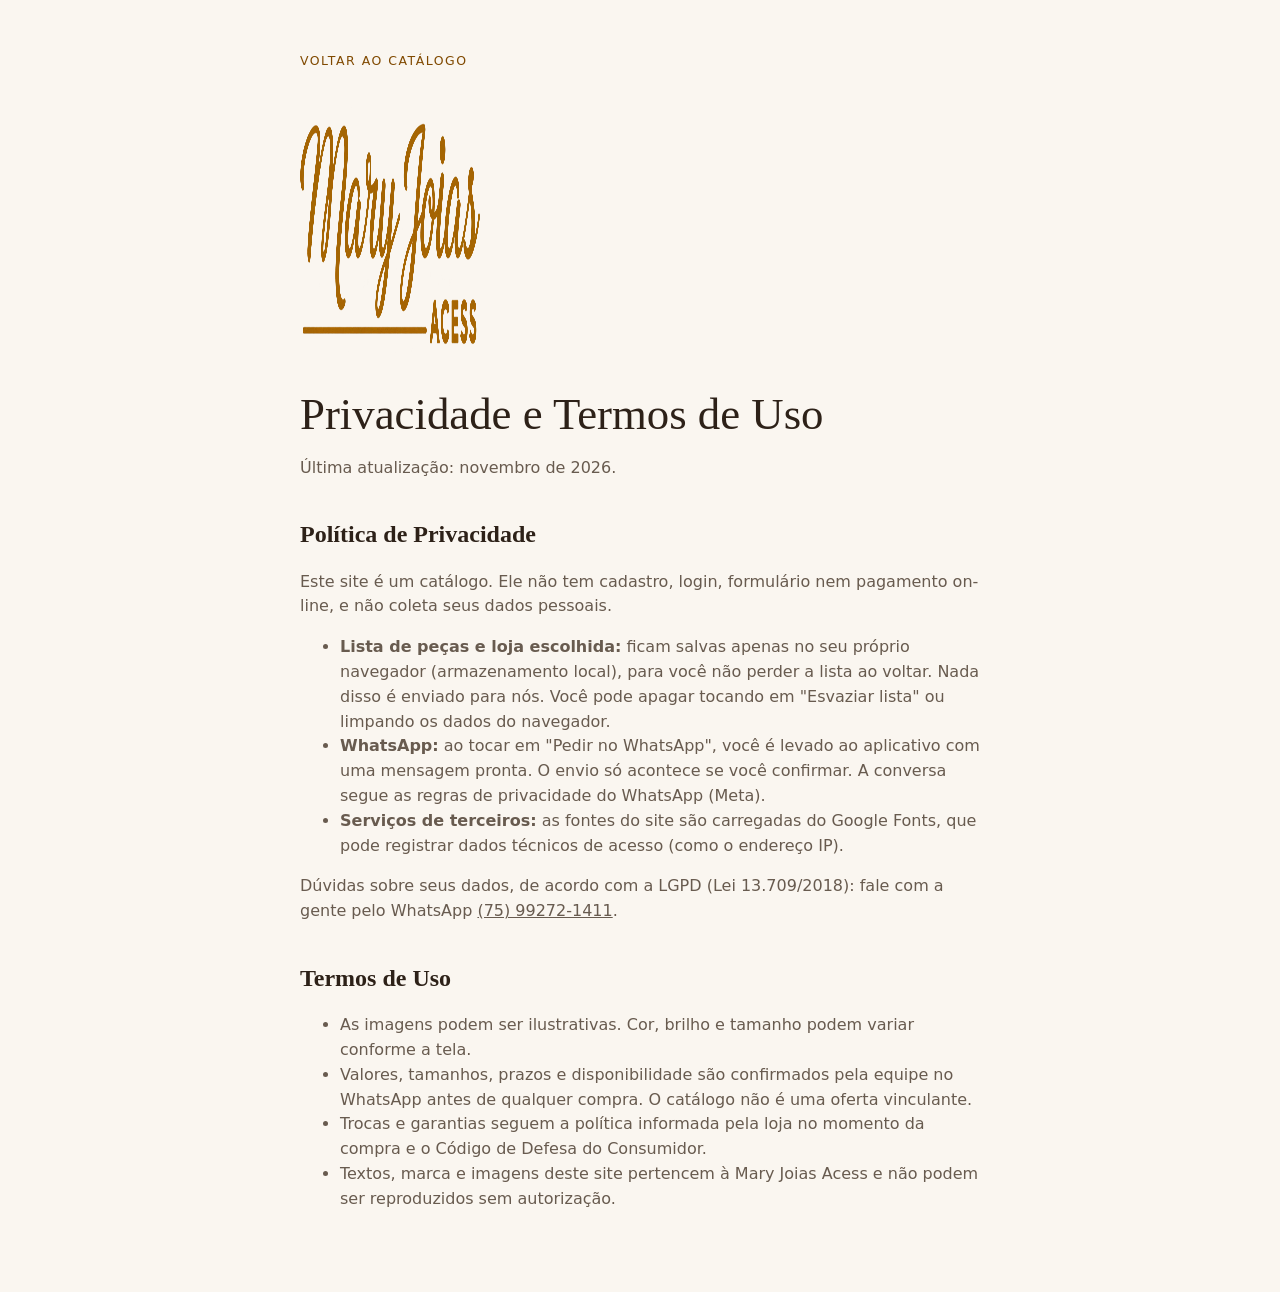
==== politica.html @ e57ca443 "Site Mary Joias: link na bio + catálogo virtual Co-Authored-By: Claude Opus 5.5 <noreply@anthropic.c" ====
<!doctype html>
<html lang="pt-BR">
<head>
<meta charset="utf-8"><meta name="viewport" content="width=device-width, initial-scale=1"><meta http-equiv="Content-Security-Policy" content="default-src 'self'; style-src 'self' https://fonts.googleapis.com; font-src https://fonts.gstatic.com; img-src 'self' data:; base-uri 'self'; object-src 'none'"><link rel="icon" href="assets/favicon.svg" type="image/svg+xml"><link rel="stylesheet" href="https://fonts.googleapis.com/css2?family=Cormorant+Garamond:ital,wght@0,500;0,600;1,500&family=Jost:wght@300;400;500&display=swap"><link rel="stylesheet" href="assets/style.css">
<title>Política de Privacidade e Termos de Uso | Mary Joias</title>
<meta name="description" content="Como a Mary Joias trata seus dados no catálogo virtual e as condições de uso do site.">
<link rel="canonical" href="https://maryjoias.github.io/politica.html">
</head>
<body>
<main class="page">
  <a class="back" href="./">Voltar ao catálogo</a>
  <img class="page__logo" src="assets/logo.webp" alt="Mary Joias Acess" width="900" height="268">
  <h1>Privacidade e Termos de Uso</h1>
  <p>Última atualização: novembro de 2026.</p>

  <h2 id="privacidade">Política de Privacidade</h2>
  <p>Este site é um catálogo. Ele não tem cadastro, login, formulário nem pagamento on-line, e não coleta seus dados pessoais.</p>
  <ul>
    <li><strong>Lista de peças e loja escolhida:</strong> ficam salvas apenas no seu próprio navegador (armazenamento local), para você não perder a lista ao voltar. Nada disso é enviado para nós. Você pode apagar tocando em "Esvaziar lista" ou limpando os dados do navegador.</li>
    <li><strong>WhatsApp:</strong> ao tocar em "Pedir no WhatsApp", você é levado ao aplicativo com uma mensagem pronta. O envio só acontece se você confirmar. A conversa segue as regras de privacidade do WhatsApp (Meta).</li>
    <li><strong>Serviços de terceiros:</strong> as fontes do site são carregadas do Google Fonts, que pode registrar dados técnicos de acesso (como o endereço IP).</li>
  </ul>
  <p>Dúvidas sobre seus dados, de acordo com a LGPD (Lei 13.709/2018): fale com a gente pelo WhatsApp <a href="https://wa.me/5575992721411" rel="noopener" target="_blank">(75) 99272-1411</a>.</p>

  <h2 id="termos">Termos de Uso</h2>
  <ul>
    <li>As imagens podem ser ilustrativas. Cor, brilho e tamanho podem variar conforme a tela.</li>
    <li>Valores, tamanhos, prazos e disponibilidade são confirmados pela equipe no WhatsApp antes de qualquer compra. O catálogo não é uma oferta vinculante.</li>
    <li>Trocas e garantias seguem a política informada pela loja no momento da compra e o Código de Defesa do Consumidor.</li>
    <li>Textos, marca e imagens deste site pertencem à Mary Joias Acess e não podem ser reproduzidos sem autorização.</li>
  </ul>
</main>
</body>
</html>
---- assets/style.css ----
/* =========================================================
   MARY JOIAS · estilos
   Ouro da marca extraído do logo: rgb(165 100 1)
   ========================================================= */
:root {
  --ouro: oklch(0.56 0.125 68);
  --ouro-esc: oklch(0.46 0.105 64);
  --ouro-claro: oklch(0.86 0.06 80);
  --fundo: oklch(0.975 0.009 82);
  --fundo-2: oklch(0.955 0.014 80);
  --superficie: oklch(0.99 0.005 85);
  --tinta: oklch(0.26 0.025 60);
  --tinta-2: oklch(0.48 0.025 65);
  --linha: oklch(0.56 0.125 68 / 0.18);
  --linha-forte: oklch(0.56 0.125 68 / 0.35);
  --wa: oklch(0.62 0.15 150);

  --serif: "Cormorant Garamond", Georgia, "Times New Roman", serif;
  --sans: "Jost", system-ui, -apple-system, "Segoe UI", sans-serif;

  --r-lg: 20px;
  --pad-card: 8px;
  --r-in: calc(var(--r-lg) - var(--pad-card)); /* raio interno = externo − espaçamento */
  --r-pill: 999px;
  --ease: cubic-bezier(.2, .7, .2, 1);
  --sombra: 0 1px 2px oklch(0.3 0.04 60 / 0.06), 0 8px 24px -12px oklch(0.3 0.04 60 / 0.18);
}

*, *::before, *::after { box-sizing: border-box; }
html { scroll-behavior: smooth; -webkit-text-size-adjust: 100%; scroll-padding-top: 72px; }
@media (prefers-reduced-motion: reduce) { html { scroll-behavior: auto; } *, *::before, *::after { transition: none !important; animation: none !important; } }
body {
  margin: 0; min-height: 100dvh;
  font-family: var(--sans); font-weight: 400; font-size: 16px; line-height: 1.55;
  color: var(--tinta); background: var(--fundo);
  -webkit-font-smoothing: antialiased;
}
img, svg { display: block; max-width: 100%; }
a { color: inherit; }
button, input, select { font: inherit; color: inherit; }
button { cursor: pointer; }
:focus-visible { outline: 2px solid var(--ouro); outline-offset: 3px; border-radius: 6px; }

.sr-only, .sr-defs { position: absolute !important; width: 1px; height: 1px; overflow: hidden; clip: rect(0 0 0 0); white-space: nowrap; }
.skip { position: absolute; left: 12px; top: -60px; z-index: 100; background: var(--tinta); color: var(--superficie); padding: 10px 14px; border-radius: 10px; }
.skip:focus { top: 12px; }

.section-title {
  font-family: var(--serif); font-weight: 500; font-size: clamp(1.9rem, 4vw, 2.6rem);
  line-height: 1.1; margin: 0 0 .4em; text-align: center; letter-spacing: .01em;
}

/* ---------- barra superior ---------- */
.topbar {
  position: fixed; inset: 0 0 auto; z-index: 40;
  display: flex; align-items: center; justify-content: space-between; gap: 12px;
  padding: 10px clamp(14px, 4vw, 32px); padding-top: max(10px, env(safe-area-inset-top));
  background: oklch(0.975 0.009 82 / 0.88);
  backdrop-filter: saturate(1.2) blur(10px); -webkit-backdrop-filter: saturate(1.2) blur(10px);
  border-bottom: 1px solid var(--linha);
  transform: translateY(-110%); transition: transform .35s var(--ease);
}
.topbar.is-on { transform: none; }
.topbar__logo img { height: 32px; width: auto; }
.topbar__nav { display: flex; align-items: center; gap: clamp(10px, 3vw, 24px); }
.topbar__nav > a { text-decoration: none; font-size: .82rem; letter-spacing: .14em; text-transform: uppercase; color: var(--tinta-2); }
.topbar__nav > a:hover { color: var(--ouro-esc); }
.bag-btn {
  position: relative; display: grid; place-items: center; width: 40px; height: 40px;
  border: 1px solid var(--linha); border-radius: var(--r-pill); background: var(--superficie);
}
.bag-btn svg, .fab svg { width: 20px; height: 20px; fill: none; stroke: currentColor; stroke-width: 1.5; stroke-linejoin: round; }
.bag-btn .bag-count { position: absolute; top: -4px; right: -4px; }
.bag-count {
  min-width: 18px; height: 18px; padding: 0 5px; border-radius: var(--r-pill);
  background: var(--ouro); color: var(--superficie); font-size: .7rem; font-weight: 500;
  display: inline-grid; place-items: center; line-height: 1;
}

/* ---------- bio / links ---------- */
.bio {
  padding: clamp(40px, 9vw, 80px) 20px 40px;
  background:
    linear-gradient(in oklch to bottom, var(--fundo-2), var(--fundo) 70%);
}
.bio__inner { max-width: 520px; margin: 0 auto; text-align: center; }
.bio__logo { margin: 0 auto 18px; width: min(340px, 82%); }
.bio__logo img { width: 100%; height: auto; }
.bio__slogan {
  font-family: var(--serif); font-style: italic; font-size: clamp(1.2rem, 3.6vw, 1.45rem);
  line-height: 1.35; margin: 0 auto 10px; max-width: 26ch; color: var(--tinta);
}
.bio__meta { margin: 0 0 28px; font-size: .78rem; letter-spacing: .14em; text-transform: uppercase; color: var(--tinta-2); }

.links { list-style: none; margin: 0; padding: 0; display: grid; gap: 10px; }
.link {
  display: flex; align-items: center; gap: 14px; min-height: 60px;
  padding: 10px 18px; text-decoration: none; text-align: left;
  background: var(--superficie); border: 1px solid var(--linha); border-radius: var(--r-pill);
  transition: border-color .2s, background-color .2s, transform .2s var(--ease);
}
.link:hover { border-color: var(--linha-forte); background: oklch(0.99 0.01 82); }
.link:active { transform: scale(.99); }
.link__label { flex: 1; display: flex; flex-direction: column; font-weight: 500; letter-spacing: .01em; }
.link__label small { font-weight: 400; font-size: .8rem; color: var(--tinta-2); }
.link__wa { width: 22px; height: 22px; flex: none; fill: none; stroke: var(--ouro); stroke-width: 1.5; stroke-linejoin: round; stroke-linecap: round; }
.link--primary {
  justify-content: center; background: var(--ouro); border-color: transparent; color: var(--superficie);
}
.link--primary:hover { background: var(--ouro-esc); }
.link--primary .link__label { flex: none; text-transform: uppercase; letter-spacing: .14em; font-size: .86rem; }
.link__icon { width: 18px; height: 18px; fill: none; stroke: currentColor; stroke-width: 1.6; stroke-linecap: round; stroke-linejoin: round; }

/* ---------- lojas ---------- */
.lojas { padding: 24px 20px 56px; }
.lojas .section-title { font-size: clamp(1.5rem, 3.4vw, 2rem); }
.lojas__grid { max-width: 760px; margin: 0 auto; display: grid; gap: 12px; grid-template-columns: repeat(auto-fit, minmax(240px, 1fr)); }
.loja {
  padding: 20px 22px; border-radius: var(--r-lg); background: var(--superficie); border: 1px solid var(--linha);
  display: grid; gap: 4px;
}
.loja h3 { margin: 0 0 4px; font-family: var(--serif); font-weight: 600; font-size: 1.35rem; }
.loja p { margin: 0; font-size: .92rem; color: var(--tinta-2); }
.loja__tel a { color: var(--tinta); text-decoration: none; font-weight: 500; }
.loja__map {
  justify-self: start; margin-top: 10px; font-size: .78rem; letter-spacing: .14em; text-transform: uppercase;
  color: var(--ouro-esc); text-decoration: none; border-bottom: 1px solid var(--linha-forte); padding-bottom: 2px;
}
.loja__map:hover { border-color: var(--ouro); }

/* ---------- catálogo ---------- */
.catalogo { padding: 56px 0 40px; background: var(--superficie); border-top: 1px solid var(--linha); }
.catalogo__head { max-width: 620px; margin: 0 auto 26px; padding: 0 20px; text-align: center; }
.catalogo__head p { margin: 0; color: var(--tinta-2); }
.catalogo__head strong { color: var(--tinta); font-weight: 500; }

/* trilho de categorias com máscara de fade nas bordas */
.cats { max-width: 1180px; margin: 0 auto; }
.cats__track {
  display: flex; gap: 6px; overflow-x: auto; padding: 6px 20px 12px; scroll-snap-type: x proximity;
  scrollbar-width: none;
  -webkit-mask-image: linear-gradient(to right, transparent, #000 20px, #000 calc(100% - 20px), transparent);
          mask-image: linear-gradient(to right, transparent, #000 20px, #000 calc(100% - 20px), transparent);
}
.cats__track::-webkit-scrollbar { display: none; }
@media (min-width: 1000px) { .cats__track { justify-content: center; } }
.cat {
  flex: none; scroll-snap-align: center; width: 104px; padding: 4px 0; border: 0; background: none;
  display: grid; justify-items: center; gap: 8px;
}
.cat__img {
  width: 76px; height: 76px; border-radius: 50%; display: grid; place-items: center; overflow: hidden;
  background: radial-gradient(circle at 50% 40%, var(--superficie), var(--fundo-2));
  border: 1px solid var(--linha); transition: border-color .2s, box-shadow .2s;
}
.cat__img svg { width: 84%; height: 84%; }
.cat__img--all { font-family: var(--serif); font-style: italic; font-size: 1.6rem; color: var(--ouro); }
.cat__nome { font-size: .74rem; letter-spacing: .05em; text-transform: uppercase; color: var(--tinta-2); }
.cat:hover .cat__img { border-color: var(--linha-forte); }
.cat.is-active .cat__img { border-color: var(--ouro); box-shadow: 0 0 0 3px oklch(0.56 0.125 68 / 0.14); }
.cat.is-active .cat__nome { color: var(--tinta); font-weight: 500; }

.toolbar {
  max-width: 1180px; margin: 14px auto 0; padding: 0 20px;
  display: grid; gap: 14px; grid-template-columns: 1fr;
}
@media (min-width: 900px) {
  .toolbar { grid-template-columns: minmax(260px, 380px) auto; justify-content: space-between; align-items: end; }
  .search { grid-column: 1; grid-row: 1; }
  .store-switch { grid-column: 2; grid-row: 1; justify-self: end; }
  .mats { grid-column: 1 / -1; grid-row: 2; -webkit-mask-image: none; mask-image: none; flex-wrap: wrap; }
}
.search {
  display: flex; align-items: center; gap: 10px; height: 46px; padding: 0 16px;
  border-radius: var(--r-pill); border: 1px solid var(--linha); background: var(--fundo);
}
.search:focus-within { border-color: var(--ouro); }
.search svg { width: 18px; height: 18px; flex: none; fill: none; stroke: var(--tinta-2); stroke-width: 1.6; stroke-linecap: round; }
.search input { flex: 1; min-width: 0; border: 0; background: none; outline: none; height: 100%; font-size: 16px; }
.search input::placeholder { color: oklch(0.6 0.02 65); }

.mats {
  display: flex; gap: 8px; overflow-x: auto; scrollbar-width: none; padding: 2px;
  -webkit-mask-image: linear-gradient(to right, #000 calc(100% - 24px), transparent);
          mask-image: linear-gradient(to right, #000 calc(100% - 24px), transparent);
}
.mats::-webkit-scrollbar { display: none; }
.chip {
  flex: none; display: inline-flex; align-items: center; gap: 7px; height: 36px; padding: 0 14px;
  border-radius: var(--r-pill); border: 1px solid var(--linha); background: var(--superficie);
  font-size: .86rem; color: var(--tinta-2); transition: border-color .2s, background-color .2s, color .2s;
}
.chip:hover { border-color: var(--linha-forte); }
.chip.is-active { background: var(--tinta); border-color: var(--tinta); color: var(--superficie); }

.dot { width: 10px; height: 10px; border-radius: 50%; flex: none; display: inline-block; }
.dot--ouro  { background: linear-gradient(in oklch 135deg, oklch(0.9 0.1 88), oklch(0.6 0.13 70)); }
.dot--semi  { background: linear-gradient(in oklch 135deg, oklch(0.92 0.08 90), oklch(0.7 0.11 78)); }
.dot--prata { background: linear-gradient(in oklch 135deg, oklch(0.97 0 0), oklch(0.7 0.008 260)); }
.dot--tung  { background: linear-gradient(in oklch 135deg, oklch(0.62 0.008 260), oklch(0.3 0.006 260)); }
.dot--rose  { background: linear-gradient(in oklch 135deg, oklch(0.9 0.04 45), oklch(0.66 0.08 40)); }

.store-switch { border: 0; margin: 0; padding: 0; min-width: 0; }
.store-switch legend { padding: 0; margin-bottom: 8px; font-size: .72rem; letter-spacing: .12em; text-transform: uppercase; color: var(--tinta-2); }
.store-switch__opts { display: flex; gap: 8px; flex-wrap: wrap; }
.store-switch label { position: relative; }
.store-switch input { position: absolute; opacity: 0; inset: 0; margin: 0; cursor: pointer; }
.store-switch span {
  display: inline-flex; align-items: center; height: 34px; padding: 0 14px; border-radius: var(--r-pill);
  border: 1px solid var(--linha); font-size: .84rem; color: var(--tinta-2); transition: all .2s;
}
.store-switch input:checked + span { border-color: var(--ouro); color: var(--ouro-esc); background: oklch(0.56 0.125 68 / 0.08); font-weight: 500; }
.store-switch input:focus-visible + span { outline: 2px solid var(--ouro); outline-offset: 2px; }

.results { max-width: 1180px; margin: 22px auto 12px; padding: 0 20px; font-size: .82rem; color: var(--tinta-2); letter-spacing: .04em; }

.grid {
  max-width: 1180px; margin: 0 auto; padding: 0 14px;
  display: grid; gap: 12px; grid-template-columns: repeat(2, minmax(0, 1fr));
}
@media (min-width: 720px)  { .grid { grid-template-columns: repeat(3, minmax(0, 1fr)); gap: 16px; padding: 0 20px; } }
@media (min-width: 1080px) { .grid { grid-template-columns: repeat(4, minmax(0, 1fr)); gap: 20px; } }

.card {
  display: flex; flex-direction: column; padding: var(--pad-card);
  background: var(--superficie); border: 1px solid var(--linha); border-radius: var(--r-lg);
  transition: border-color .25s, box-shadow .25s;
}
.card:hover { border-color: var(--linha-forte); box-shadow: var(--sombra); }
.card__media {
  position: relative; aspect-ratio: 1; width: 100%; padding: 10%; border: 0; border-radius: var(--r-in);
  background: radial-gradient(circle at 50% 38%, oklch(0.995 0.004 85), var(--fundo-2) 78%);
  display: grid; place-items: center; overflow: hidden;
}
.card__media svg { width: 100%; height: 100%; transition: transform .5s var(--ease); }
.card__media img { width: 100%; height: 100%; object-fit: contain; mix-blend-mode: multiply; transition: transform .5s var(--ease); }
.card:hover .card__media svg, .card:hover .card__media img { transform: scale(1.04); }
.tag {
  position: absolute; top: 8px; left: 8px; padding: 3px 9px; border-radius: var(--r-pill);
  background: var(--superficie); border: 1px solid var(--linha); font-size: .66rem; letter-spacing: .12em; text-transform: uppercase; color: var(--ouro-esc);
}
.card__body { padding: 12px 6px 4px; flex: 1; }
.card__mat { margin: 0 0 4px; display: flex; align-items: center; gap: 6px; font-size: .7rem; letter-spacing: .12em; text-transform: uppercase; color: var(--tinta-2); }
.card__nome { margin: 0; font-family: var(--serif); font-weight: 600; font-size: 1.12rem; line-height: 1.2; }
.card__nome button { all: unset; cursor: pointer; }
.card__nome button:hover { color: var(--ouro-esc); }
.card__nome button:focus-visible { outline: 2px solid var(--ouro); outline-offset: 2px; border-radius: 4px; }
.card__preco { margin: 6px 0 0; font-size: .86rem; color: var(--tinta-2); }
.card__actions { display: flex; gap: 6px; padding: 10px 0 0; }
.card__actions .btn { flex: 1; }

/* skeleton */
.card--skel .card__media { background: var(--fundo-2); }
.skel-line { height: 12px; margin: 14px 6px 0; border-radius: 6px; background: var(--fundo-2); }
.skel-line.short { width: 50%; margin-bottom: 10px; }
.card--skel .card__media, .skel-line { animation: pulse 1.4s ease-in-out infinite; }
@keyframes pulse { 50% { opacity: .55; } }

.empty { text-align: center; padding: 40px 20px; color: var(--tinta-2); }
.nota { max-width: 1180px; margin: 28px auto 0; padding: 0 20px; text-align: center; font-size: .78rem; color: var(--tinta-2); }

/* ---------- botões ---------- */
.btn {
  display: inline-flex; align-items: center; justify-content: center; gap: 8px;
  min-height: 46px; padding: 0 20px; border-radius: var(--r-pill); border: 1px solid transparent;
  font-size: .82rem; font-weight: 500; letter-spacing: .1em; text-transform: uppercase; text-decoration: none;
  transition: background-color .2s, border-color .2s, color .2s;
}
.btn--sm { min-height: 40px; padding: 0 10px; font-size: .68rem; letter-spacing: .06em; }
.btn--gold { background: var(--ouro); color: var(--superficie); }
.btn--gold:hover { background: var(--ouro-esc); }
.btn--ghost { background: transparent; border-color: var(--linha-forte); color: var(--tinta); }
.btn--ghost:hover { border-color: var(--ouro); color: var(--ouro-esc); }
.btn--block { width: 100%; }
.btn.is-disabled { opacity: .45; pointer-events: none; }
.icon-btn {
  flex: none; width: 40px; height: 40px; display: grid; place-items: center; border-radius: var(--r-pill);
  border: 0; background: transparent; color: var(--tinta);
}
.icon-btn svg { width: 18px; height: 18px; fill: none; stroke: currentColor; stroke-width: 1.6; stroke-linecap: round; }
.icon-btn--line { border: 1px solid var(--linha-forte); }
.icon-btn--line:hover { border-color: var(--ouro); color: var(--ouro-esc); }
.linkish { border: 0; background: none; padding: 0; color: var(--ouro-esc); text-decoration: underline; text-underline-offset: 3px; text-decoration-color: var(--linha-forte); font-size: inherit; }

/* ---------- FAQ ---------- */
.faq { max-width: 720px; margin: 0 auto; padding: 56px 20px; }
.faq .section-title { font-size: clamp(1.5rem, 3.4vw, 2rem); margin-bottom: 18px; }
.faq details { border-bottom: 1px solid var(--linha); }
.faq summary {
  list-style: none; cursor: pointer; padding: 16px 28px 16px 0; position: relative; font-weight: 500;
}
.faq summary::-webkit-details-marker { display: none; }
.faq summary::after {
  content: ""; position: absolute; right: 4px; top: 50%; width: 9px; height: 9px; margin-top: -6px;
  border-right: 1.5px solid var(--ouro); border-bottom: 1.5px solid var(--ouro); transform: rotate(45deg); transition: transform .25s var(--ease);
}
.faq details[open] summary::after { transform: rotate(-135deg); margin-top: -2px; }
.faq details p { margin: 0 0 18px; color: var(--tinta-2); }

/* ---------- rodapé ---------- */
.footer {
  text-align: center; padding: 48px 20px calc(48px + env(safe-area-inset-bottom));
  background: var(--fundo-2); border-top: 1px solid var(--linha);
}
.footer img { width: 160px; height: auto; margin: 0 auto 10px; }
.footer__slogan { font-family: var(--serif); font-style: italic; font-size: 1.1rem; margin: 0 auto 18px; max-width: 30ch; }
.footer__links { list-style: none; padding: 0; margin: 0 0 18px; display: flex; flex-wrap: wrap; justify-content: center; gap: 8px 20px; }
.footer__links a, .footer__legal a { text-decoration: none; font-size: .78rem; letter-spacing: .12em; text-transform: uppercase; color: var(--tinta-2); }
.footer__links a:hover, .footer__legal a:hover { color: var(--ouro-esc); }
.footer__legal { margin: 0 0 8px; display: flex; justify-content: center; gap: 10px; color: var(--tinta-2); }
.footer__copy { margin: 0; font-size: .78rem; color: var(--tinta-2); }
.footer__copy a { color: var(--tinta-2); }

/* ---------- modal ---------- */
dialog { padding: 0; border: 0; color: var(--tinta); background: transparent; max-width: none; max-height: none; }
dialog::backdrop { background: oklch(0.22 0.02 60 / 0.42); backdrop-filter: blur(3px); }
.modal { width: min(880px, calc(100% - 24px)); margin: auto; }
.modal[open] .modal__box { animation: rise .35s var(--ease); }
@keyframes rise { from { opacity: 0; transform: translateY(14px) scale(.99); } }
.modal__box {
  position: relative; display: grid; grid-template-columns: 1fr; gap: 0;
  background: var(--superficie); border-radius: var(--r-lg); padding: var(--pad-card);
  max-height: calc(100dvh - 24px); overflow: auto;
}
@media (min-width: 760px) { .modal__box { grid-template-columns: 1.05fr 1fr; } }
.modal__close { position: absolute; top: 14px; right: 14px; z-index: 2; background: var(--superficie); border: 1px solid var(--linha); }
.modal__media {
  aspect-ratio: 1; border-radius: var(--r-in); padding: 10%; display: grid; place-items: center;
  background: radial-gradient(circle at 50% 38%, oklch(0.995 0.004 85), var(--fundo-2) 78%);
}
.modal__media svg, .modal__media img { width: 100%; height: 100%; object-fit: contain; mix-blend-mode: multiply; }
.modal__body { padding: 20px 16px 16px; display: flex; flex-direction: column; }
@media (min-width: 760px) { .modal__body { padding: 36px 28px 24px; } }
.modal__kicker { margin: 0 0 6px; font-size: .72rem; letter-spacing: .14em; text-transform: uppercase; color: var(--ouro-esc); }
.modal__nome { margin: 0; font-family: var(--serif); font-weight: 600; font-size: clamp(1.6rem, 3.4vw, 2.1rem); line-height: 1.1; padding-right: 40px; }
.modal__cod { margin: 6px 0 14px; font-size: .78rem; color: var(--tinta-2); letter-spacing: .06em; }
.modal__desc { margin: 0 0 14px; color: var(--tinta-2); }
.modal__preco { margin: 0 0 18px; font-family: var(--serif); font-size: 1.3rem; font-weight: 500; }
.field { display: grid; gap: 6px; margin-bottom: 14px; font-size: .82rem; color: var(--tinta-2); }
.field select {
  height: 46px; padding: 0 14px; border-radius: 12px; border: 1px solid var(--linha-forte); background: var(--fundo); font-size: 16px; color: var(--tinta);
}
.modal__loja { margin: 0 0 16px; font-size: .88rem; color: var(--tinta-2); }
.modal__loja strong { color: var(--tinta); font-weight: 500; }
.modal__actions { display: grid; gap: 8px; margin-top: auto; }
.modal__share { align-self: center; margin-top: 14px; font-size: .84rem; }

/* ---------- lista (drawer) ---------- */
.drawer { margin: 0 0 0 auto; height: 100dvh; width: min(420px, 100%); }
.drawer[open] .drawer__box { animation: slide .35s var(--ease); }
@keyframes slide { from { transform: translateX(24px); opacity: 0; } }
.drawer__box { height: 100%; display: flex; flex-direction: column; background: var(--superficie); border-left: 1px solid var(--linha); }
.drawer__head { display: flex; align-items: center; justify-content: space-between; padding: 18px 16px 14px 22px; border-bottom: 1px solid var(--linha); }
.drawer__head h2 { margin: 0; font-family: var(--serif); font-weight: 600; font-size: 1.5rem; }
.bag-list { list-style: none; margin: 0; padding: 8px 12px; overflow: auto; flex: 1; }
.bag-item { display: flex; align-items: center; gap: 12px; padding: 10px; border-bottom: 1px solid var(--linha); }
.bag-item__img { width: 56px; height: 56px; border-radius: 12px; background: var(--fundo-2); padding: 6px; flex: none; }
.bag-item__img svg, .bag-item__img img { width: 100%; height: 100%; object-fit: contain; mix-blend-mode: multiply; }
.bag-item__txt { flex: 1; display: grid; min-width: 0; }
.bag-item__txt strong { font-weight: 500; font-size: .95rem; }
.bag-item__txt small { color: var(--tinta-2); font-size: .78rem; }
.bag-empty { padding: 28px 22px; color: var(--tinta-2); margin: 0; flex: 1; }
.drawer__foot { padding: 16px 22px calc(18px + env(safe-area-inset-bottom)); border-top: 1px solid var(--linha); display: grid; gap: 10px; justify-items: center; }
.drawer__loja { margin: 0; font-size: .86rem; color: var(--tinta-2); justify-self: start; }
.drawer__loja strong { color: var(--tinta); font-weight: 500; }

/* ---------- botão flutuante e toast ---------- */
.fab {
  position: fixed; z-index: 30; right: 16px; bottom: calc(16px + env(safe-area-inset-bottom));
  display: inline-flex; align-items: center; gap: 8px; height: 50px; padding: 0 12px 0 18px;
  border: 0; border-radius: var(--r-pill); background: var(--tinta); color: var(--superficie);
  font-size: .8rem; letter-spacing: .1em; text-transform: uppercase; box-shadow: var(--sombra);
}
.fab[hidden] { display: none; }
.fab .bag-count { background: var(--ouro); }
.toast {
  position: fixed; z-index: 60; left: 50%; bottom: calc(80px + env(safe-area-inset-bottom));
  transform: translate(-50%, 10px); opacity: 0; pointer-events: none;
  max-width: calc(100% - 32px); padding: 12px 18px; border-radius: 14px;
  background: var(--tinta); color: var(--superficie); font-size: .88rem; text-align: center;
  transition: opacity .25s, transform .25s var(--ease);
}
.toast.is-on { opacity: 1; transform: translate(-50%, 0); }

/* páginas internas */
.page { max-width: 720px; margin: 0 auto; padding: 48px 20px 64px; }
.page h1 { font-family: var(--serif); font-weight: 500; font-size: clamp(2rem, 5vw, 2.8rem); line-height: 1.1; margin: 0 0 10px; }
.page h2 { font-family: var(--serif); font-weight: 600; font-size: 1.5rem; margin: 36px 0 8px; }
.page p, .page li { color: var(--tinta-2); }
.page .back { display: inline-block; margin-bottom: 28px; font-size: .78rem; letter-spacing: .12em; text-transform: uppercase; color: var(--ouro-esc); text-decoration: none; }
.page__logo { width: 180px; margin-bottom: 24px; }
.page--center { text-align: center; } .page--center .page__logo { margin-inline: auto; }

.btn__wa { width: 16px; height: 16px; fill: none; stroke: currentColor; stroke-width: 1.7; stroke-linejoin: round; flex: none; }
@media (max-width: 559px) { .hide-sm { display: none; } }

/* ---------- desktop: cards na horizontal ---------- */
@media (min-width: 900px) {
  .grid { grid-template-columns: repeat(2, minmax(0, 1fr)); gap: 18px; }
  .card {
    display: grid; grid-template-columns: minmax(200px, 44%) 1fr;
    grid-template-areas: "media body" "media actions";
    grid-template-rows: 1fr auto; column-gap: 22px;
  }
  .card__media { grid-area: media; }
  .card__body { grid-area: body; padding: 18px 10px 0 0; display: flex; flex-direction: column; justify-content: center; }
  .card__nome { font-size: 1.4rem; }
  .card__preco { margin-top: 10px; font-family: var(--serif); font-size: 1.15rem; color: var(--tinta); }
  .card__actions { grid-area: actions; padding: 0 10px 12px 0; }
  .card__actions .btn { flex: 0 1 auto; padding: 0 18px; }
  .card--skel { display: grid; grid-template-columns: 44% 1fr; grid-template-rows: auto auto 1fr; column-gap: 22px; }
  .card--skel .card__media { grid-row: 1 / 4; }
  .card--skel .skel-line { margin: 24px 10px 0 0; }
}
.card__desc { display: none; }
@media (min-width: 900px) {
  .card__desc { display: -webkit-box; -webkit-line-clamp: 2; -webkit-box-orient: vertical; overflow: hidden; margin: 8px 0 0; font-size: .9rem; color: var(--tinta-2); }
}
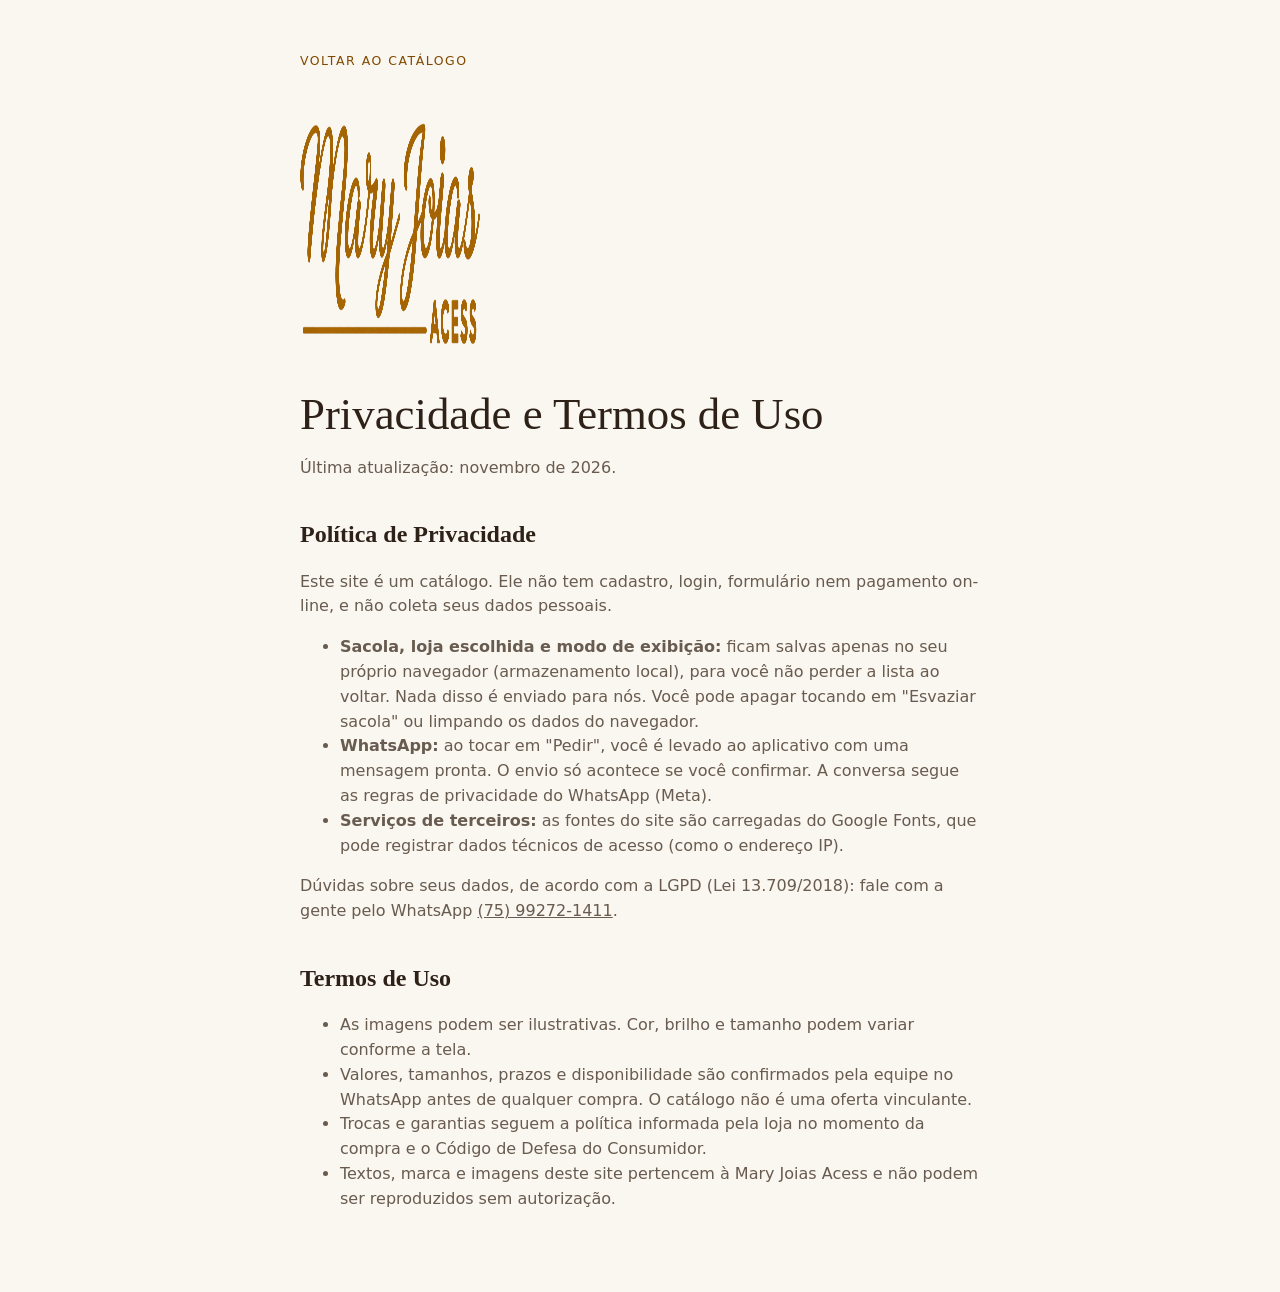
==== commit f83b932e: "UI/UX: voltar do celular, contraste, escolha de loja, filtros, sacola, alianças em par, guia de aro," ====
--- a/politica.html
+++ b/politica.html
@@ -16,8 +16,8 @@
   <h2 id="privacidade">Política de Privacidade</h2>
   <p>Este site é um catálogo. Ele não tem cadastro, login, formulário nem pagamento on-line, e não coleta seus dados pessoais.</p>
   <ul>
-    <li><strong>Lista de peças e loja escolhida:</strong> ficam salvas apenas no seu próprio navegador (armazenamento local), para você não perder a lista ao voltar. Nada disso é enviado para nós. Você pode apagar tocando em "Esvaziar lista" ou limpando os dados do navegador.</li>
-    <li><strong>WhatsApp:</strong> ao tocar em "Pedir no WhatsApp", você é levado ao aplicativo com uma mensagem pronta. O envio só acontece se você confirmar. A conversa segue as regras de privacidade do WhatsApp (Meta).</li>
+    <li><strong>Sacola, loja escolhida e modo de exibição:</strong> ficam salvas apenas no seu próprio navegador (armazenamento local), para você não perder a lista ao voltar. Nada disso é enviado para nós. Você pode apagar tocando em "Esvaziar sacola" ou limpando os dados do navegador.</li>
+    <li><strong>WhatsApp:</strong> ao tocar em "Pedir", você é levado ao aplicativo com uma mensagem pronta. O envio só acontece se você confirmar. A conversa segue as regras de privacidade do WhatsApp (Meta).</li>
     <li><strong>Serviços de terceiros:</strong> as fontes do site são carregadas do Google Fonts, que pode registrar dados técnicos de acesso (como o endereço IP).</li>
   </ul>
   <p>Dúvidas sobre seus dados, de acordo com a LGPD (Lei 13.709/2018): fale com a gente pelo WhatsApp <a href="https://wa.me/5575992721411" rel="noopener" target="_blank">(75) 99272-1411</a>.</p>
--- a/assets/style.css
+++ b/assets/style.css
@@ -14,6 +14,7 @@
   --linha: oklch(0.56 0.125 68 / 0.18);
   --linha-forte: oklch(0.56 0.125 68 / 0.35);
   --wa: oklch(0.62 0.15 150);
+  --ouro-btn: oklch(0.47 0.105 64);   /* dourado escurecido p/ botões: contraste ~6:1 com texto claro */
 
   --serif: "Cormorant Garamond", Georgia, "Times New Roman", serif;
   --sans: "Jost", system-ui, -apple-system, "Segoe UI", sans-serif;
@@ -394,25 +395,242 @@
 .btn__wa { width: 16px; height: 16px; fill: none; stroke: currentColor; stroke-width: 1.7; stroke-linejoin: round; flex: none; }
 @media (max-width: 559px) { .hide-sm { display: none; } }
 
-/* ---------- desktop: cards na horizontal ---------- */
+/* ---------- desktop: abertura em duas colunas ---------- */
 @media (min-width: 900px) {
-  .grid { grid-template-columns: repeat(2, minmax(0, 1fr)); gap: 18px; }
-  .card {
+  .bio { padding: clamp(64px, 9vh, 112px) 32px clamp(56px, 8vh, 96px); }
+  .bio__inner {
+    max-width: 1080px; display: grid; grid-template-columns: 1.1fr 1fr;
+    align-items: center; gap: clamp(48px, 7vw, 112px); text-align: left;
+  }
+  .bio__brand { padding-right: clamp(24px, 4vw, 56px); border-right: 1px solid var(--linha); }
+  .bio__logo { width: min(460px, 100%); margin: 0 0 28px; }
+  .bio__slogan { margin: 0 0 18px; max-width: 22ch; font-size: clamp(1.6rem, 2.4vw, 2.1rem); line-height: 1.25; }
+  .bio__meta { margin: 0; }
+  .links { gap: 12px; }
+  .lojas { padding-top: 8px; }
+  .lojas__grid { max-width: 1080px; }
+}
+
+
+/* =========================================================
+   v3 · correções de UI/UX
+   ========================================================= */
+
+/* botões: dourado só nos destaques, contraste reforçado */
+.btn--gold, .link--primary { background: var(--ouro-btn); }
+.btn--gold:hover, .link--primary:hover { background: oklch(0.4 0.09 62); }
+.btn--dark { background: var(--tinta); color: var(--superficie); }
+.btn--dark:hover { background: oklch(0.34 0.03 60); }
+.bag-count { background: var(--ouro-btn); }
+.btn--sm { min-height: 42px; padding: 0 12px; font-size: .8125rem; letter-spacing: .04em; }
+.card__actions .icon-btn svg { fill: none; stroke-linejoin: round; }
+.icon-btn--line svg { stroke-width: 1.5; }
+
+/* tamanho mínimo de texto: 13px */
+.bio__meta, .topbar__nav > a, .cat__nome, .card__mat, .modal__kicker, .modal__cod,
+.loja__map, .footer__links a, .footer__legal a, .footer__copy, .results, .nota { font-size: .8125rem; }
+.tag { font-size: .75rem; letter-spacing: .08em; }
+.link__label small { font-size: .8125rem; }
+
+/* barra superior com a loja */
+.store-pill {
+  display: inline-flex; align-items: baseline; gap: 4px; height: 36px; padding: 0 12px; align-items: center;
+  border: 1px solid var(--linha); border-radius: var(--r-pill); background: var(--superficie); font-size: .8125rem; color: var(--tinta-2);
+}
+.store-pill strong { font-weight: 500; color: var(--tinta); }
+@media (max-width: 420px) { .store-pill__lbl { display: none; } .topbar__nav { gap: 8px; } }
+
+/* sinais de confiança */
+.trust {
+  list-style: none; margin: 32px auto 0; padding: 18px 0 0; max-width: 520px;
+  display: grid; grid-template-columns: repeat(3, 1fr); gap: 10px; text-align: center;
+  border-top: 1px solid var(--linha);
+}
+.trust li { display: grid; gap: 2px; }
+.trust strong { font-family: var(--serif); font-weight: 600; font-size: 1.05rem; line-height: 1.2; }
+.trust span { font-size: .8125rem; color: var(--tinta-2); line-height: 1.35; }
+@media (min-width: 900px) {
+  .trust { max-width: 1080px; margin-top: 56px; padding-top: 28px; gap: 32px; }
+  .trust strong { font-size: 1.3rem; }
+  .trust span { font-size: .9rem; }
+}
+
+/* novidades */
+.novidades { padding: 40px 0 48px; }
+.novidades__head { max-width: 1180px; margin: 0 auto 14px; padding: 0 20px; display: flex; align-items: baseline; justify-content: space-between; gap: 12px; }
+.section-title--left { text-align: left; margin: 0; font-size: clamp(1.6rem, 3.4vw, 2.1rem); }
+.text-link { font-size: .8125rem; letter-spacing: .1em; text-transform: uppercase; color: var(--ouro-esc); text-decoration: none; border-bottom: 1px solid var(--linha-forte); padding-bottom: 2px; white-space: nowrap; }
+.novidades__track {
+  max-width: 1180px; margin: 0 auto; display: grid; grid-auto-flow: column; grid-auto-columns: minmax(150px, 42%);
+  gap: 12px; overflow-x: auto; padding: 4px 20px 8px; scroll-snap-type: x mandatory; scrollbar-width: none;
+  -webkit-mask-image: linear-gradient(to right, transparent, #000 16px, #000 calc(100% - 28px), transparent);
+          mask-image: linear-gradient(to right, transparent, #000 16px, #000 calc(100% - 28px), transparent);
+}
+.novidades__track::-webkit-scrollbar { display: none; }
+@media (min-width: 720px) { .novidades__track { grid-auto-columns: minmax(180px, 1fr); } }
+.mini {
+  scroll-snap-align: start; display: grid; gap: 4px; text-align: left; padding: 6px 6px 12px;
+  border: 1px solid var(--linha); border-radius: 16px; background: var(--superficie); transition: border-color .2s;
+}
+.mini:hover { border-color: var(--linha-forte); }
+.mini__img { aspect-ratio: 1; border-radius: 10px; padding: 12%; display: grid; place-items: center; background: radial-gradient(circle at 50% 38%, oklch(0.995 0.004 85), var(--fundo-2) 78%); margin-bottom: 6px; }
+.mini__img svg, .mini__img img { width: 100%; height: 100%; object-fit: contain; mix-blend-mode: multiply; }
+.mini__mat { padding: 0 6px; font-size: .8125rem; color: var(--tinta-2); }
+.mini__nome { padding: 0 6px; font-family: var(--serif); font-weight: 600; font-size: 1.05rem; line-height: 1.2; }
+
+/* toolbar do catálogo */
+.toolbar { display: flex; gap: 10px; align-items: center; flex-wrap: nowrap; }
+.toolbar .search { flex: 1; min-width: 0; }
+@media (min-width: 900px) { .toolbar { display: flex; } .toolbar .search { flex: 0 1 380px; } }
+.btn--filter { flex: none; gap: 8px; min-height: 46px; padding: 0 16px; letter-spacing: .06em; font-size: .8125rem; background: var(--superficie); }
+.btn--filter svg { width: 18px; height: 18px; fill: none; stroke: currentColor; stroke-width: 1.6; stroke-linecap: round; }
+.filter-count { min-width: 20px; height: 20px; padding: 0 6px; border-radius: var(--r-pill); background: var(--tinta); color: var(--superficie); font-size: .75rem; display: inline-grid; place-items: center; letter-spacing: 0; }
+.filter-count[hidden] { display: none; }
+.view-toggle { display: none; margin-left: auto; border: 1px solid var(--linha); border-radius: var(--r-pill); padding: 3px; background: var(--superficie); }
+@media (min-width: 900px) { .view-toggle { display: inline-flex; } }
+.view-toggle button { width: 38px; height: 38px; border: 0; border-radius: var(--r-pill); background: none; display: grid; place-items: center; color: var(--tinta-2); }
+.view-toggle button svg { width: 18px; height: 18px; fill: none; stroke: currentColor; stroke-width: 1.5; stroke-linejoin: round; }
+.view-toggle button[aria-pressed="true"] { background: var(--tinta); color: var(--superficie); }
+.active-filters { max-width: 1180px; margin: 12px auto 0; padding: 0 20px; display: flex; flex-wrap: wrap; gap: 8px; }
+.active-filters:empty { display: none; }
+.chip--on { background: var(--tinta); border-color: var(--tinta); color: var(--superficie); gap: 6px; }
+.chip--on svg { width: 14px; height: 14px; fill: none; stroke: currentColor; stroke-width: 2; stroke-linecap: round; }
+
+/* catálogo: respiro para o botão flutuante da sacola */
+body.tem-sacola .catalogo { padding-bottom: 96px; }
+body.tem-sacola .footer { padding-bottom: calc(110px + env(safe-area-inset-bottom)); }
+
+/* card: descrição só no modo lista do desktop */
+.card__desc { display: none; }
+
+/* desktop: lista (horizontal) e grade (vertical) */
+@media (min-width: 900px) {
+  .grid:not(.grid--grade) { grid-template-columns: repeat(2, minmax(0, 1fr)); gap: 18px; }
+  .grid:not(.grid--grade) .card {
     display: grid; grid-template-columns: minmax(200px, 44%) 1fr;
-    grid-template-areas: "media body" "media actions";
-    grid-template-rows: 1fr auto; column-gap: 22px;
+    grid-template-areas: "media body" "media actions"; grid-template-rows: 1fr auto; column-gap: 22px;
   }
-  .card__media { grid-area: media; }
-  .card__body { grid-area: body; padding: 18px 10px 0 0; display: flex; flex-direction: column; justify-content: center; }
-  .card__nome { font-size: 1.4rem; }
-  .card__preco { margin-top: 10px; font-family: var(--serif); font-size: 1.15rem; color: var(--tinta); }
-  .card__actions { grid-area: actions; padding: 0 10px 12px 0; }
-  .card__actions .btn { flex: 0 1 auto; padding: 0 18px; }
-  .card--skel { display: grid; grid-template-columns: 44% 1fr; grid-template-rows: auto auto 1fr; column-gap: 22px; }
-  .card--skel .card__media { grid-row: 1 / 4; }
-  .card--skel .skel-line { margin: 24px 10px 0 0; }
-}
-.card__desc { display: none; }
-@media (min-width: 900px) {
-  .card__desc { display: -webkit-box; -webkit-line-clamp: 2; -webkit-box-orient: vertical; overflow: hidden; margin: 8px 0 0; font-size: .9rem; color: var(--tinta-2); }
-}
+  .grid:not(.grid--grade) .card__media { grid-area: media; }
+  .grid:not(.grid--grade) .card__body { grid-area: body; padding: 18px 10px 0 0; display: flex; flex-direction: column; justify-content: center; }
+  .grid:not(.grid--grade) .card__nome { font-size: 1.4rem; }
+  .grid:not(.grid--grade) .card__desc { display: -webkit-box; -webkit-line-clamp: 2; -webkit-box-orient: vertical; overflow: hidden; margin: 8px 0 0; font-size: .92rem; color: var(--tinta-2); }
+  .grid:not(.grid--grade) .card__preco { margin-top: 10px; font-family: var(--serif); font-size: 1.15rem; color: var(--tinta); }
+  .grid:not(.grid--grade) .card__actions { grid-area: actions; padding: 0 10px 12px 0; }
+  .grid:not(.grid--grade) .card__actions .btn { flex: 0 1 auto; padding: 0 18px; }
+  .grid:not(.grid--grade) .card--skel { display: grid; grid-template-columns: 44% 1fr; grid-template-rows: auto auto 1fr; column-gap: 22px; }
+  .grid:not(.grid--grade) .card--skel .card__media { grid-row: 1 / 4; }
+  .grid:not(.grid--grade) .card--skel .skel-line { margin: 24px 10px 0 0; }
+  .grid--grade { grid-template-columns: repeat(3, minmax(0, 1fr)); }
+}
+@media (min-width: 1080px) { .grid--grade { grid-template-columns: repeat(4, minmax(0, 1fr)); } }
+
+/* gavetas: filtros e guia */
+.drawer--filtros .drawer__box, .drawer--guia .drawer__box { overflow: hidden; }
+@media (max-width: 719px) {
+  .drawer { width: 100%; height: auto; max-height: 92dvh; margin: auto 0 0; }
+  .drawer .drawer__box { border-left: 0; border-radius: var(--r-lg) var(--r-lg) 0 0; max-height: 92dvh; }
+  .drawer[open] .drawer__box { animation: up .35s var(--ease); }
+  #bag.drawer { height: 92dvh; }
+}
+@keyframes up { from { transform: translateY(24px); opacity: 0; } }
+.filtros__body, .guia__body { overflow: auto; padding: 8px 22px 20px; flex: 1; }
+.fgroup { border: 0; margin: 0; padding: 18px 0 0; }
+.fgroup + .fgroup { border-top: 1px solid var(--linha); margin-top: 18px; }
+.fgroup legend { float: left; width: 100%; font-family: var(--serif); font-weight: 600; font-size: 1.2rem; margin-bottom: 2px; }
+.fgroup__hint { clear: both; margin: 0 0 10px; font-size: .8125rem; color: var(--tinta-2); }
+.fgroup__opts { clear: both; display: flex; flex-wrap: wrap; gap: 8px; }
+.opt { position: relative; }
+.opt input { position: absolute; opacity: 0; inset: 0; margin: 0; cursor: pointer; }
+.opt span {
+  display: inline-flex; align-items: center; gap: 7px; min-height: 40px; padding: 0 14px; border-radius: var(--r-pill);
+  border: 1px solid var(--linha); background: var(--superficie); font-size: .9rem; color: var(--tinta); transition: all .2s;
+}
+.opt em { font-style: normal; color: var(--tinta-2); font-size: .8125rem; }
+.opt input:checked + span { background: var(--tinta); border-color: var(--tinta); color: var(--superficie); }
+.opt input:checked + span em { color: oklch(0.85 0.01 80); }
+.opt input:focus-visible + span { outline: 2px solid var(--ouro); outline-offset: 2px; }
+.opt.is-off span { opacity: .4; }
+.opt.is-off input { cursor: not-allowed; }
+.drawer__foot--row { display: grid; grid-template-columns: 1fr 2fr; gap: 10px; justify-items: stretch; }
+
+/* escolha da loja */
+.sheet { width: min(460px, calc(100% - 24px)); margin: auto; }
+@media (max-width: 719px) { .sheet { width: 100%; margin: auto 0 0; } .sheet .sheet__box { border-radius: var(--r-lg) var(--r-lg) 0 0; padding-bottom: calc(24px + env(safe-area-inset-bottom)); } }
+.sheet[open] .sheet__box { animation: up .35s var(--ease); }
+.sheet__box { background: var(--superficie); border-radius: var(--r-lg); padding: 26px 22px 22px; display: grid; gap: 12px; justify-items: center; text-align: center; }
+.sheet__box h2 { margin: 0; font-family: var(--serif); font-weight: 600; font-size: 1.55rem; line-height: 1.15; }
+.sheet__box p { margin: 0; color: var(--tinta-2); font-size: .95rem; }
+.sheet__opts { width: 100%; display: grid; gap: 10px; margin: 6px 0 4px; }
+.store-opt {
+  display: flex; justify-content: space-between; align-items: center; gap: 12px; min-height: 60px; padding: 0 20px;
+  border: 1px solid var(--linha-forte); border-radius: 16px; background: var(--fundo); text-align: left; transition: border-color .2s, background-color .2s;
+}
+.store-opt:hover { border-color: var(--ouro); background: oklch(0.56 0.125 68 / 0.06); }
+.store-opt strong { font-weight: 500; font-size: 1.02rem; }
+.store-opt span { font-size: .8125rem; color: var(--tinta-2); }
+
+/* modal: opções da peça */
+.seg { border: 0; margin: 0 0 14px; padding: 0; display: flex; flex-wrap: wrap; gap: 8px; }
+.seg legend { width: 100%; padding: 0; margin-bottom: 6px; font-size: .8125rem; color: var(--tinta-2); }
+.seg label { position: relative; }
+.seg input { position: absolute; opacity: 0; inset: 0; margin: 0; cursor: pointer; }
+.seg span { display: inline-flex; align-items: center; min-height: 40px; padding: 0 16px; border-radius: var(--r-pill); border: 1px solid var(--linha-forte); font-size: .9rem; transition: all .2s; }
+.seg input:checked + span { background: var(--tinta); border-color: var(--tinta); color: var(--superficie); }
+.seg input:focus-visible + span { outline: 2px solid var(--ouro); outline-offset: 2px; }
+.aros { display: grid; grid-template-columns: 1fr; gap: 0 10px; }
+.aros.is-par { grid-template-columns: 1fr 1fr; }
+.aros[hidden], .field[hidden] { display: none; }
+.aros__guia { grid-column: 1 / -1; justify-self: start; margin: -4px 0 14px; font-size: .88rem; }
+.field input[type="text"], .field input[type="number"] {
+  height: 46px; padding: 0 14px; border-radius: 12px; border: 1px solid var(--linha-forte); background: var(--fundo); font-size: 16px; color: var(--tinta); width: 100%;
+}
+.field input:focus, .field select:focus { outline: none; border-color: var(--ouro); }
+.modal__cta { margin-top: auto; }
+@media (max-width: 759px) {
+  .modal { width: 100%; margin: auto 0 0; }
+  .modal__box { border-radius: var(--r-lg) var(--r-lg) 0 0; max-height: 94dvh; }
+  .modal[open] .modal__box { animation: up .35s var(--ease); }
+  .modal__media { aspect-ratio: auto; height: min(38dvh, 300px); padding: 6%; }
+  .modal__cta {
+    position: sticky; bottom: calc(-1 * var(--pad-card)); margin: 0 -16px -16px; padding: 12px 16px calc(14px + env(safe-area-inset-bottom));
+    background: color-mix(in oklch, var(--superficie) 94%, transparent); border-top: 1px solid var(--linha);
+    backdrop-filter: blur(8px); -webkit-backdrop-filter: blur(8px);
+  }
+  .modal__actions { grid-template-columns: 1.3fr 1fr; }
+  .modal__actions .btn { padding: 0 12px; }
+  .modal__share { display: block; margin: 10px auto 0; }
+}
+.modal__loja { margin: 0 0 12px; }
+
+/* guia de aro */
+.guia__passos { margin: 8px 0 18px; padding-left: 20px; color: var(--tinta-2); display: grid; gap: 8px; font-size: .95rem; }
+.guia__passos strong { color: var(--tinta); font-weight: 500; }
+.calc { padding: 16px; border-radius: 16px; background: var(--fundo); border: 1px solid var(--linha); display: grid; gap: 4px; }
+.seg--inline { margin-bottom: 10px; }
+.calc__in { margin-bottom: 6px; }
+.calc__out { margin: 4px 0 10px; font-size: 1rem; }
+.calc__out strong { font-family: var(--serif); font-size: 1.6rem; font-weight: 600; color: var(--ouro-esc); }
+.guia__tabela { margin-top: 16px; }
+.guia__tabela summary { cursor: pointer; color: var(--ouro-esc); font-size: .92rem; }
+.guia__tabela table { width: 100%; border-collapse: collapse; margin-top: 10px; font-size: .9rem; }
+.guia__tabela th, .guia__tabela td { padding: 7px 8px; text-align: left; border-bottom: 1px solid var(--linha); }
+.guia__tabela th { font-weight: 500; color: var(--tinta-2); font-size: .8125rem; }
+.guia__nota { margin: 16px 0 0; font-size: .8125rem; color: var(--tinta-2); }
+
+/* lojas no fim da página */
+.lojas { padding-top: 56px; }
+.loja__tel a { color: var(--tinta); }
+
+/* atributo hidden sempre vence o display dos componentes */
+[hidden] { display: none !important; }
+.store-pill { white-space: nowrap; }
+@media (max-width: 420px) { .topbar__nav > a[href="#catalogo"] { display: none; } }
+@media (max-width: 759px) {
+  .modal__media { grid-row: 1; grid-column: 1; }
+  .modal__body { grid-row: 2; }
+  .modal__close { position: sticky; top: 8px; grid-row: 1; grid-column: 1; justify-self: end; align-self: start; margin: 8px 8px 0 0; }
+}
+@media (min-width: 760px) {
+  .modal__box { grid-template-columns: minmax(0, 1fr) minmax(0, 1fr); }
+  .modal__media { aspect-ratio: auto; min-height: 440px; height: 100%; position: sticky; top: 0; max-height: calc(100dvh - 40px); }
+}
